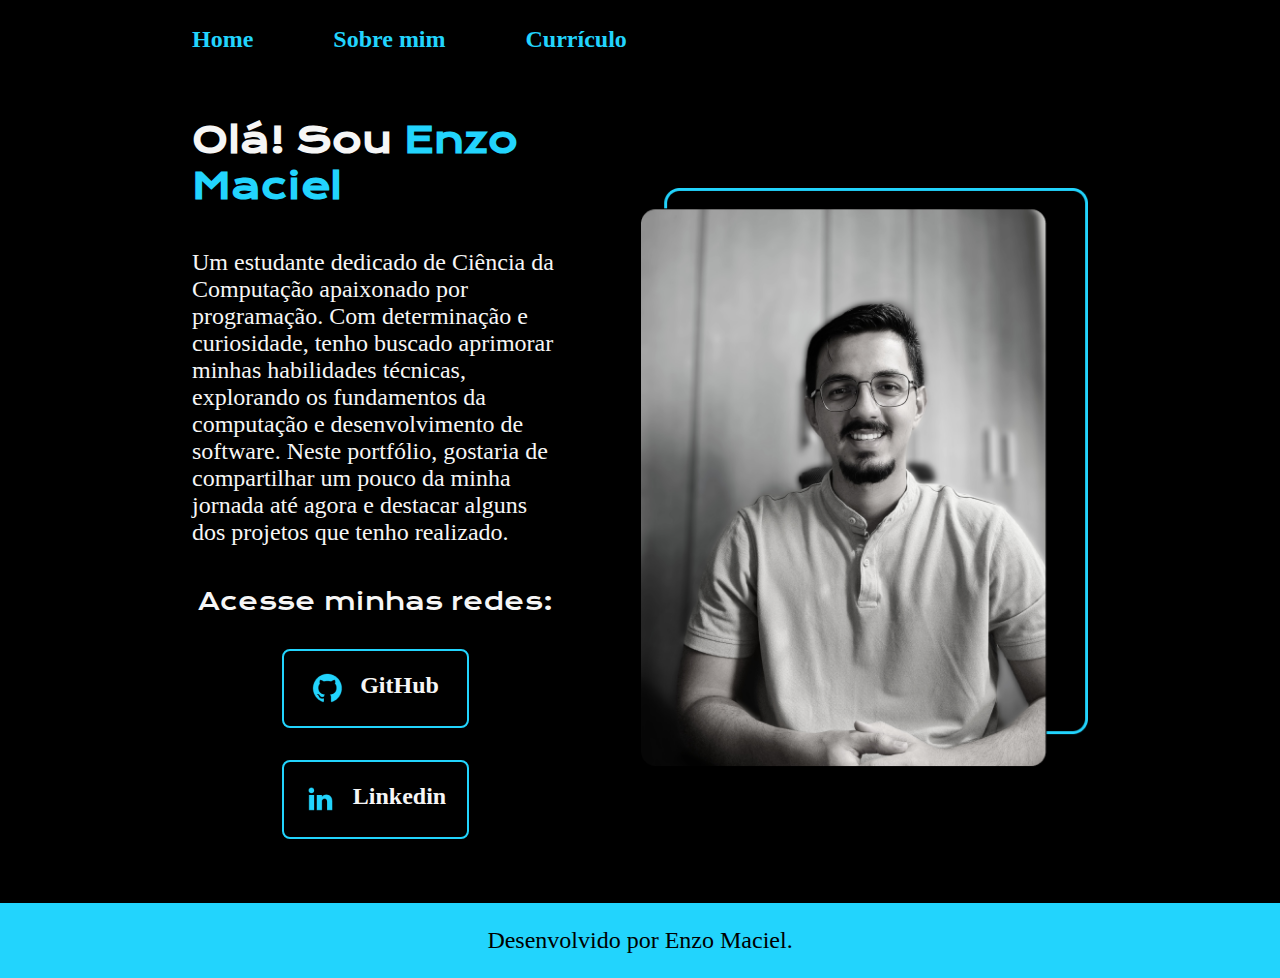
==== index.html @ a7bd295d "Add files via upload" ====
<!DOCTYPE html>
<html lang="pt-br">
<head>
    <meta charset="UTF-8">
    <meta http-equiv="X-UA-Compatible" content="IE-edge">
    <meta name="viewport" content="width=device-width, initial-scale=1.0">
    <link rel="stylesheet" href="./styles/style.css">
    <title>Portfolio</title>
</head>
<body>
    <header class="cabecalho">
        <nav class="cabecalho__menu">
            <a class="cabecalho__menu__link" href="index.html">Home</a>
            <a class="cabecalho__menu__link" href="about.html">Sobre mim</a>
            <a class="cabecalho__menu__link" href="curriculo.html">Currículo</a>
        </nav>
    </header>
    <main class="apresentacao">
        <section class="apresentacao__conteudo">
            <h1 class="apresentacao__conteudo__titulo">Olá! Sou <strong class="titulo-destaque">Enzo Maciel</strong></h1>
            <p class="apresentacao__conteudo__texto">Um estudante dedicado de Ciência da Computação apaixonado por programação. Com determinação e curiosidade, tenho buscado aprimorar minhas habilidades técnicas, explorando os fundamentos da computação e desenvolvimento de software. Neste portfólio, gostaria de compartilhar um pouco da minha jornada até agora e destacar alguns dos projetos que tenho realizado. </p>
            <div class="apresentacao__links">
                <h2 class="apresentacao__links__subtitulo">Acesse minhas redes:</h2>
            <a class="apresentacao__links__navegacao" href="https://github.com/enzomaciel">
                <img src="imagem/icones/github.png" alt="icone do github">
                GitHub
            </a>
            <a class="apresentacao__links__navegacao" href="https://github.com/enzomaciel">
                <img src="imagem/icones/linkedin.png" alt="icone do github">
                Linkedin
            </a>
            </div>
        </section>
        <img class="apresentacao__imagem" src="imagem/FotoEnzoSorrindo3.png" alt="Foto do Enzo Sorrindo">
    </main>
    <footer class="rodape">
        <p>Desenvolvido por Enzo Maciel.</p>
    </footer>
</body>
</html>
---- styles/style.css ----
@import url('https://fonts.googleapis.com/css2?family=Krona+One&display=swap');
@import url('https://fonts.googleapis.com/css2?family=Montserrat&display=swap');
@import url('https://fonts.googleapis.com/css2?family=Montserrat:wght@600&display=swap');


:root{
    --cor-primaria: #000000;
    --cor-secundaria: #F6F6F6;
    --cor-terciaria: #22d4fd;
    --cor-hover: #272727;
    --fonte-primaria: 'Krona One', sans-serif;
    --fonte-secundaria: 'Montserrat', sans-serif, 
}

* {
    margin: 0;
    padding: 0;
}
body{
    box-sizing: border-box;
    background-color: var(--cor-primaria);
    color: var(--cor-secundaria);
}
.cabecalho{
    padding: 2% 0% 0% 15%;
}
.cabecalho__menu{
    display: flex;
    gap: 80px;
}
.cabecalho__menu__link{
    font-family: var(--fonte-secundaria);
    font-weight: 600;
    font-size: 1.5rem;
    color: var(--cor-terciaria);
    text-decoration: none;
}
.apresentacao{
    padding: 5% 15%;
    display: flex;
    align-items: center;
    justify-content: space-between;
    gap: 82px;
}

.apresentacao__conteudo{
    width: 50%;
    display: flex;
    flex-direction: column;
    gap:40px;
}
.apresentacao__conteudo__titulo{
    font-family: var(--fonte-primaria);
    font-size: 2.25rem;
}
.titulo-destaque{
    color: var(--cor-terciaria);
}
.apresentacao__conteudo__texto{
    font-size: 1.5rem;
    font-family: var(--fonte-secundaria);
    text-align:left;
}
.apresentacao__links{
    display: flex;
    flex-direction: column;
    gap: 32px;
    align-items: center;
    justify-content: space-between;
}
.apresentacao__links__subtitulo{
    font-family: var(--fonte-primaria);
    font-weight: 400;
    font-size: 24px;
}
.apresentacao__links__navegacao{
    width: 50%;
    border: 2px solid var(--cor-terciaria);
    text-align: center;
    border-radius: 8px;
    font-size: 1.5rem;
    font-weight: 600;
    padding: 21.5px 0;
    text-decoration: none;
    color: var(--cor-secundaria);
    font-family: var(--fonte-secundaria);
    display: flex;
    justify-content: center;
    gap: 16px;
}
.apresentacao__links__link:hover{
    background-color: var(--cor-hover);
}
.apresentacao__imagem{
    width: 50%;
}
.rodape{
    padding: 24px;
    color: var(--cor-primaria);
    background-color: var(--cor-terciaria);
    text-align: center;
    font-family: var(--fonte-secundaria);
    font-size: 1.5rem;
    font-weight: 400;
}
@media (max-width:1200px){
    .cabecalho{
        padding: 10%;
    }
    .cabecalho__menu{
        justify-content: center;
    }
    .apresentacao{
        padding: 5%;
        flex-direction: column-reverse;
    }
    .apresentacao__conteudo{
        width: auto;
    }

}
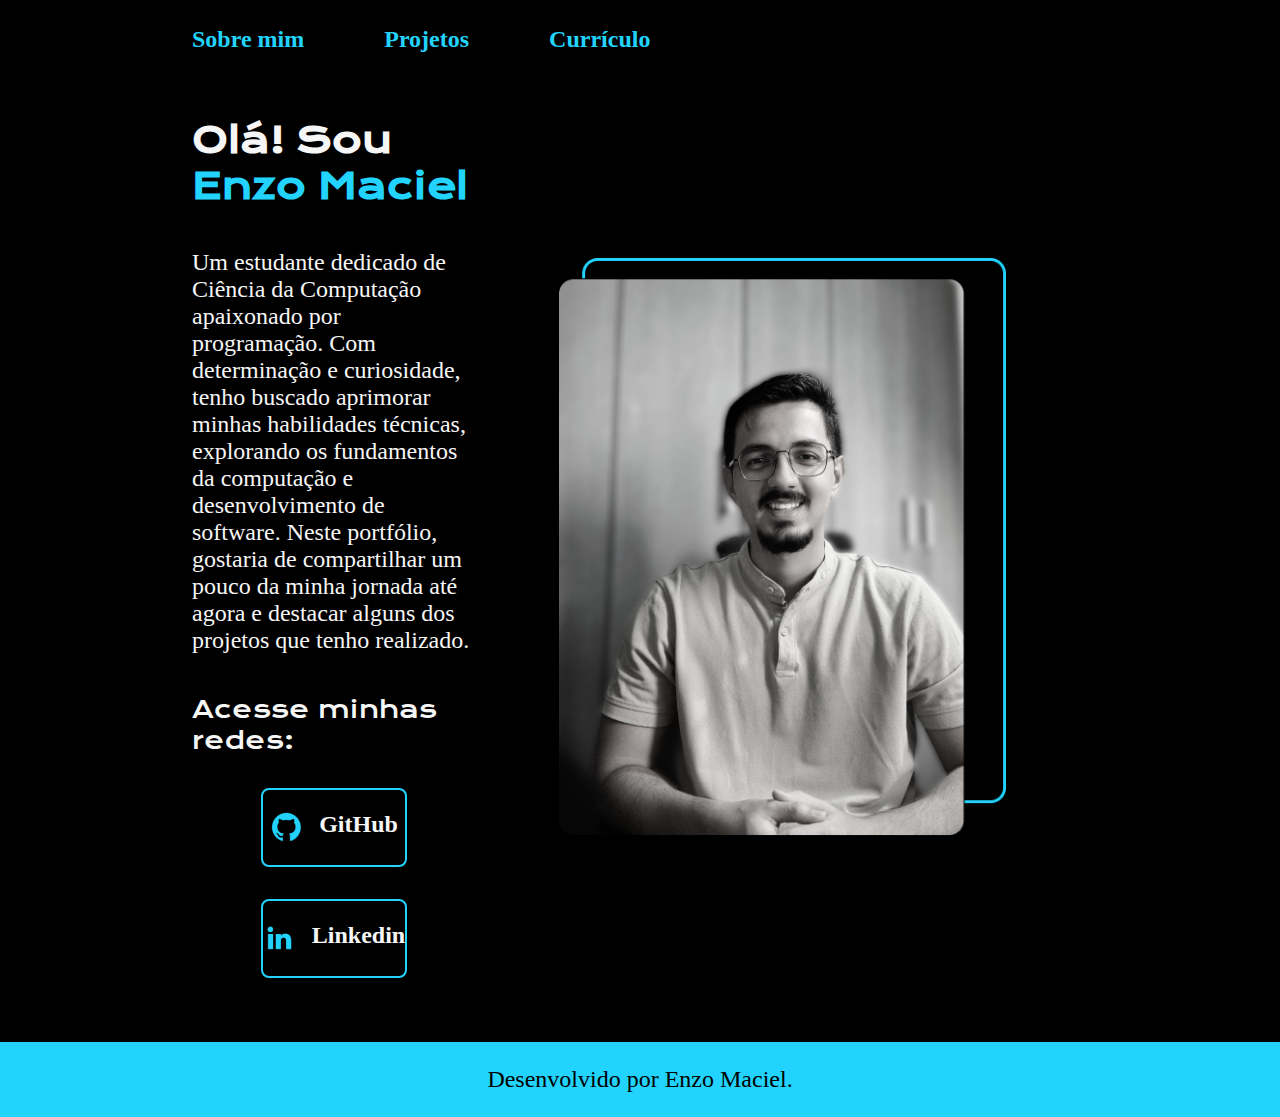
==== commit e7674749: "atualização 2" ====
--- a/index.html
+++ b/index.html
@@ -10,8 +10,8 @@
 <body>
     <header class="cabecalho">
         <nav class="cabecalho__menu">
-            <a class="cabecalho__menu__link" href="index.html">Home</a>
-            <a class="cabecalho__menu__link" href="about.html">Sobre mim</a>
+            <a class="cabecalho__menu__link" href="index.html">Sobre mim</a>
+            <a class="cabecalho__menu__link" href="projetos.html">Projetos</a>
             <a class="cabecalho__menu__link" href="curriculo.html">Currículo</a>
         </nav>
     </header>
@@ -32,6 +32,9 @@
             </div>
         </section>
         <img class="apresentacao__imagem" src="imagem/FotoEnzoSorrindo3.png" alt="Foto do Enzo Sorrindo">
+        <section >
+
+        </section>
     </main>
     <footer class="rodape">
         <p>Desenvolvido por Enzo Maciel.</p>
--- a/styles/style.css
+++ b/styles/style.css
@@ -35,6 +35,7 @@
     color: var(--cor-terciaria);
     text-decoration: none;
 }
+/* Main */
 .apresentacao{
     padding: 5% 15%;
     display: flex;
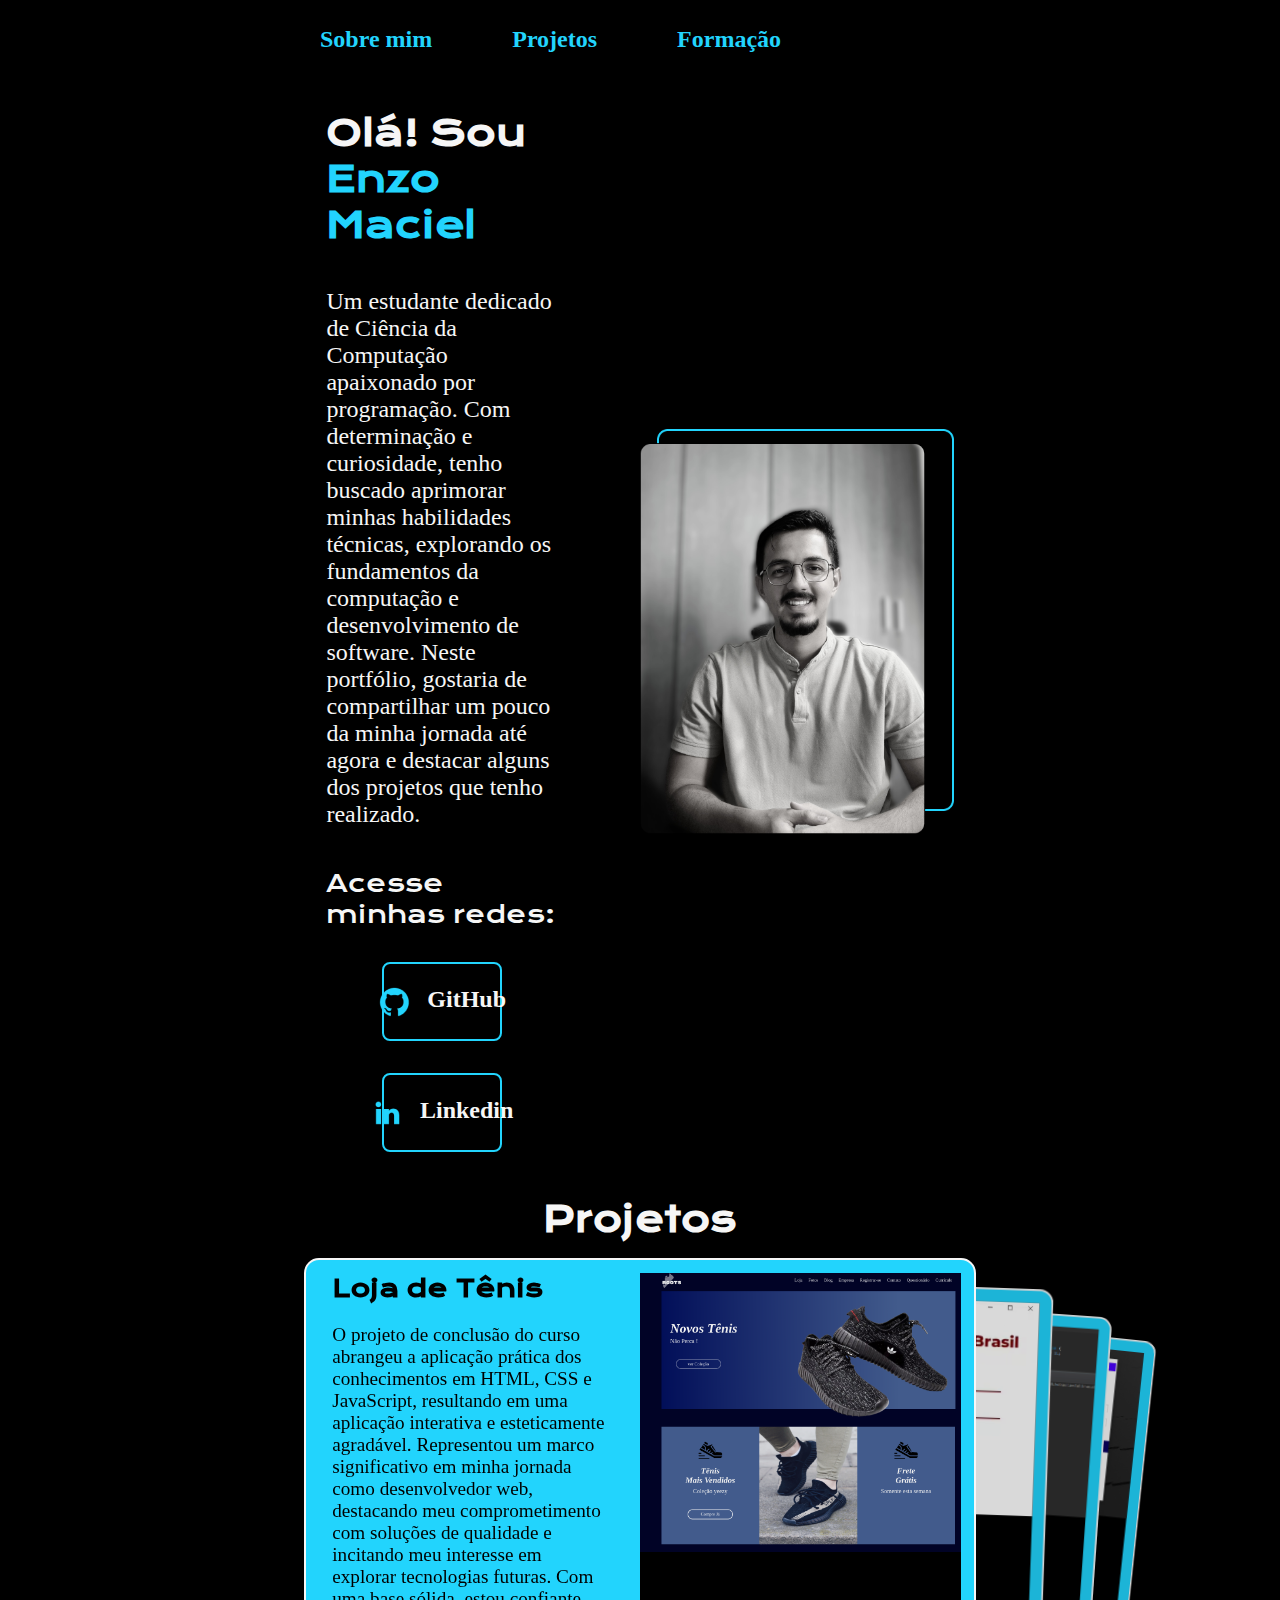
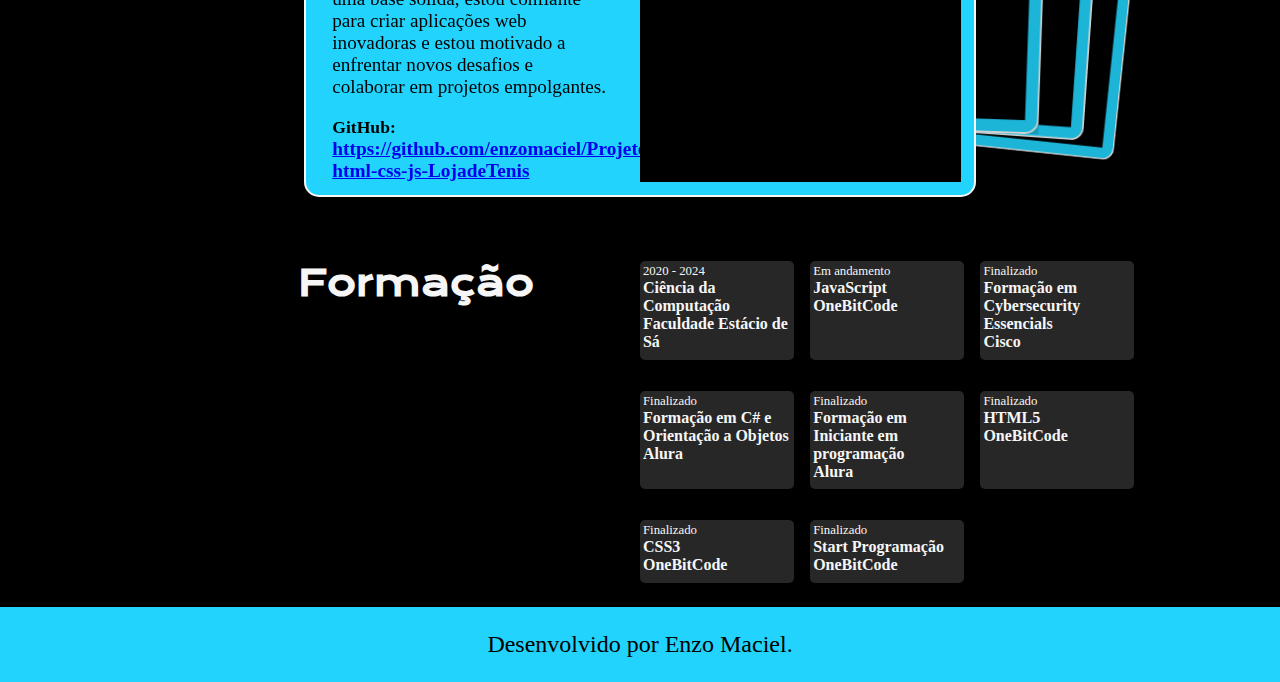
==== commit 16046059: "Atualização Swiper Portifolio" ====
--- a/index.html
+++ b/index.html
@@ -5,40 +5,164 @@
     <meta http-equiv="X-UA-Compatible" content="IE-edge">
     <meta name="viewport" content="width=device-width, initial-scale=1.0">
     <link rel="stylesheet" href="./styles/style.css">
-    <title>Portfolio</title>
+    <link rel="stylesheet" href="https://cdn.jsdelivr.net/npm/swiper@10/swiper-bundle.min.css"/>
+    
+    <title>Enzo Maciel</title>
 </head>
 <body>
     <header class="cabecalho">
-        <nav class="cabecalho__menu">
-            <a class="cabecalho__menu__link" href="index.html">Sobre mim</a>
-            <a class="cabecalho__menu__link" href="projetos.html">Projetos</a>
-            <a class="cabecalho__menu__link" href="curriculo.html">Currículo</a>
+        <nav>
+            <ul class="cabecalho__menu">
+                <li class="cabecalho__menu_item"><a class="cabecalho__menu__link" href="#apresentacao">Sobre mim</a></li>
+                <li class="cabecalho__menu_item"><a class="cabecalho__menu__link" href="#projetos">Projetos</a></li>
+                <li class="cabecalho__menu_item"><a class="cabecalho__menu__link" href="#curriculo">Formação</a></li>
+            </ul>    
         </nav>
     </header>
-    <main class="apresentacao">
-        <section class="apresentacao__conteudo">
-            <h1 class="apresentacao__conteudo__titulo">Olá! Sou <strong class="titulo-destaque">Enzo Maciel</strong></h1>
-            <p class="apresentacao__conteudo__texto">Um estudante dedicado de Ciência da Computação apaixonado por programação. Com determinação e curiosidade, tenho buscado aprimorar minhas habilidades técnicas, explorando os fundamentos da computação e desenvolvimento de software. Neste portfólio, gostaria de compartilhar um pouco da minha jornada até agora e destacar alguns dos projetos que tenho realizado. </p>
-            <div class="apresentacao__links">
-                <h2 class="apresentacao__links__subtitulo">Acesse minhas redes:</h2>
-            <a class="apresentacao__links__navegacao" href="https://github.com/enzomaciel">
-                <img src="imagem/icones/github.png" alt="icone do github">
-                GitHub
-            </a>
-            <a class="apresentacao__links__navegacao" href="https://github.com/enzomaciel">
-                <img src="imagem/icones/linkedin.png" alt="icone do github">
-                Linkedin
-            </a>
+    <main class="conteudo">
+        <section class="apresentacao" id="apresentacao">
+            <div class="apresentacao__conteudo">
+                <h1 class="apresentacao__conteudo__titulo">Olá! Sou <strong class="titulo-destaque">Enzo Maciel</strong></h1>
+                <p class="apresentacao__conteudo__texto">Um estudante dedicado de Ciência da Computação apaixonado por programação. Com determinação e curiosidade, tenho buscado aprimorar minhas habilidades técnicas, explorando os fundamentos da computação e desenvolvimento de software. Neste portfólio, gostaria de compartilhar um pouco da minha jornada até agora e destacar alguns dos projetos que tenho realizado. </p>
+                <div class="apresentacao__links">
+                    <h2 class="apresentacao__links__subtitulo">Acesse minhas redes:</h2>
+                <a class="apresentacao__links__navegacao" href="https://github.com/enzomaciel">
+                    <img src="imagem/icones/github.png" alt="icone do github">
+                    GitHub
+                </a>
+                <a class="apresentacao__links__navegacao" href="https://github.com/enzomaciel">
+                    <img src="imagem/icones/linkedin.png" alt="icone do github">
+                    Linkedin
+                </a>
+                </div>
+            </div>
+        <img class="apresentacao__imagem" src="imagem/FotoEnzoSorrindo3.png" alt="Foto do Enzo Sorrindo">
+        </section>
+        <section class="projetos" id="projetos">
+            <h2 class="projetos__titulo">Projetos</h2>
+            <div class="swiper-container">
+                <div class="swiper-wrapper">
+                    <div class="swiper-slide">
+                        <div class="card">
+                            <div class="projeto__conteudo">
+                                <h2 class="projeto__conteudo__subtitulo">Loja de Tênis</h2>
+                                <p class="projeto__conteudo__texto">O projeto de conclusão do curso abrangeu a aplicação prática dos conhecimentos em HTML, CSS e JavaScript, resultando em uma aplicação interativa e esteticamente agradável. Representou um marco significativo em minha jornada como desenvolvedor web, destacando meu comprometimento com soluções de qualidade e incitando meu interesse em explorar tecnologias futuras. Com uma base sólida, estou confiante para criar aplicações web inovadoras e estou motivado a enfrentar novos desafios e colaborar em projetos empolgantes.</p>
+                                <label class="projeto__link">GitHub: <a class="projeto__link" href="https://github.com/enzomaciel/Projeto-html-css-js-LojadeTenis">https://github.com/enzomaciel/Projeto-html-css-js-LojadeTenis</a></label>
+                            </div>
+                           <div class="projeto__imagem">
+                                <img class="projeto__imagem__url" src="./imagem/Projeto Loja de Tenis.png" alt="Foto do projeto Loja de Tênis">
+                            </div>
+                        </div>
+                    </div>
+                    <div class="swiper-slide">
+                        <div class="card">
+                            <div class="projeto__conteudo">
+                                <h2 class="projeto__conteudo__subtitulo">Sistema de Faculdade</h2>
+                                <p class="projeto__conteudo__texto">O projeto desenvolvido para a conclusão do curso de Java na StepComputer foi uma experiência enriquecedora que me permitiu aplicar de forma prática os conceitos e técnicas aprendidos. Através da manipulação de arquivos em texto, estilização de interfaces com JFrame e tratamento de dados nas entradas, pude aprimorar minhas habilidades técnicas e de resolução de problemas.</p>
+                                <label class="projeto__link">GitHub: <a class="projeto__link" href="https://github.com/enzomaciel/Sistema-Faculdade-Java">https://github.com/enzomaciel/Sistema-Faculdade-Java</a></label>
+                            </div>
+                           <div class="projeto__imagem">
+                                <img class="projeto__imagem__url" src="./imagem/ProjetoSistemaDeFaculdade.png" alt="Foto do projeto sistema de faculdade">
+                            </div>
+                        </div>
+                    </div>
+                    <div class="swiper-slide">
+                        <div class="card">
+                            <div class="projeto__conteudo">
+                                <h2 class="projeto__conteudo__subtitulo">Jogo de Xadrez</h2>
+                                <p class="projeto__conteudo__texto">Este projeto tem como objetivo a criação de um jogo de xadrez em Java, oferecendo todas as funcionalidades essenciais para uma experiência completa. O jogo foi desenvolvido no contexto de hobby. Possui recursos que permitem jogadas válidas, controle de turnos, regras de movimentação das peças e interface gráfica intuitiva. Você pode conferir o funcionamento detalhado do jogo no link abaixo, que direciona para o repositório correspondente no GitHub:</p>
+                                <label class="projeto__link">GitHub: <a class="projeto__link" href="https://github.com/enzomaciel/chess-system-java">https://github.com/enzomaciel/chess-system-java</a></label>
+                            </div>
+                           <div class="projeto__imagem">
+                                <img class="projeto__imagem__url" src="./imagem/ProjetoXadrez.png" alt="Foto do projeto jogo de xadrez">
+                            </div>
+                        </div>
+                    </div>
+                    <div class="swiper-slide">
+                        <div class="card">
+                            <div class="projeto__conteudo">
+                                <h2 class="projeto__conteudo__subtitulo">Sistema de Pedidos</h2>
+                                <p class="projeto__conteudo__texto">Este projeto final de um curso de Python consiste em um sistema de cadastro de pedidos simples. Foi desenvolvido utilizando o banco de dados SQLite e a biblioteca Tkinter para a criação de uma interface gráfica amigável. O sistema permite adicionar, alterar e remover pedidos, com tratamento adequado de dados para garantir a integridade das informações. É um exemplo prático do uso do Python para desenvolver aplicações eficientes e funcionais, atendendo aos requisitos estabelecidos no projeto da aula.</p>
+                                <label class="projeto__link">GitHub: <a class="projeto__link" href="https://github.com/enzomaciel/SistemaDePedidos">https://github.com/enzomaciel/SistemaDePedidos</a></label>
+                            </div>
+                           <div class="projeto__imagem">
+                                <img class="projeto__imagem__url" src="./imagem/ProjetoPythonGeve.png" alt="Foto do projeto de sistema de pedidos em python">
+                            </div>
+                        </div>
+                    </div>
+                    <div class="swiper-slide">
+                        <div class="card">
+                            <h2 class="projeto__conteudo__subtitulo">Em desenvolvimento</h2>
+                        </div>
+                    </div>
+                    <!-- Adicione mais cartões conforme necessário -->
+                </div>
+                <!-- Adicione a navegação do Swiper -->
+                <div class="swiper-pagination"></div>
             </div>
         </section>
-        <img class="apresentacao__imagem" src="imagem/FotoEnzoSorrindo3.png" alt="Foto do Enzo Sorrindo">
-        <section >
-
+        <section class="curriculo" id="curriculo">
+            <h2 class="curriculo__titulo">Formação</h2>
+            <div class="curriculo__conteudo">
+                <div class="ensino">
+                    <p class="data">2020 - 2024</p>
+                    <h3 class="ensino__curso">Ciência da Computação</h3>
+                    <h4 class="ensino__nome">Faculdade Estácio de Sá</h4>
+                </div>
+                <div class="ensino">
+                    <p class="data">Em andamento</p>
+                    <h3 class="ensino__curso">JavaScript</h3>
+                    <h4 class="ensino__nome">OneBitCode</h4>
+                </div>
+                <div class="ensino">
+                    <p class="data">Finalizado</p>
+                    <h3 class="ensino__curso">Formação em Cybersecurity Essencials</h3>
+                    <h4 class="ensino__nome">Cisco</h4>
+                </div>
+                <div class="ensino">
+                    <p class="data">Finalizado</p>
+                    <h3 class="ensino__curso">Formação em C# e Orientação a Objetos</h3>
+                    <h4 class="ensino__nome">Alura</h4>
+                </div>
+                <div class="ensino">
+                    <p class="data">Finalizado</p>
+                    <h3 class="ensino__curso">Formação em Iniciante em programação</h3>
+                    <h4 class="ensino__nome">Alura</h4>
+                </div>
+                <div class="ensino">
+                    <p class="data">Finalizado</p>
+                    <h3 class="ensino__curso">HTML5</h3>
+                    <h4 class="ensino__nome">OneBitCode</h4>
+                </div>
+                <div class="ensino">
+                    <p class="data">Finalizado</p>
+                    <h3 class="ensino__curso">CSS3</h3>
+                    <h4 class="ensino__nome">OneBitCode</h4>
+                </div>
+                <div class="ensino">
+                    <p class="data">Finalizado</p>
+                    <h3 class="ensino__curso">Start Programação</h3>
+                    <h4 class="ensino__nome">OneBitCode</h4>
+                </div>
+                
+            </div>
         </section>
     </main>
     <footer class="rodape">
         <p>Desenvolvido por Enzo Maciel.</p>
     </footer>
+    <script src="https://cdn.jsdelivr.net/npm/swiper@10/swiper-bundle.min.js"></script>
+    <script>
+        var swiper = new Swiper('.swiper-container', {
+            effect: 'cards',
+            cardsEffect: {
+               perSlideOffset:15,
+               perSlideRotate:2,
+               rotate: true,
+               slideShadows: true,
+            },
+    });
+    </script>
 </body>
 </html>
 
--- a/styles/style.css
+++ b/styles/style.css
@@ -22,11 +22,13 @@
     color: var(--cor-secundaria);
 }
 .cabecalho{
-    padding: 2% 0% 0% 15%;
-}
+    padding: 2% 0% 0% 25%;
+}
+
 .cabecalho__menu{
     display: flex;
     gap: 80px;
+    list-style:none;
 }
 .cabecalho__menu__link{
     font-family: var(--fonte-secundaria);
@@ -36,6 +38,12 @@
     text-decoration: none;
 }
 /* Main */
+.conteudo{
+    padding: 1% 15%;
+    align-items: center;
+    justify-content: space-between;
+    gap: 82px;
+}
 .apresentacao{
     padding: 5% 15%;
     display: flex;
@@ -104,6 +112,96 @@
     font-size: 1.5rem;
     font-weight: 400;
 }
+/* Area dos projetos */
+.projetos{
+    display: flex;
+    flex-direction: column;
+}
+.projetos__titulo{
+    text-align: center;
+    font-size: 2.2em;
+    font-family: var(--fonte-primaria);
+}
+
+.projeto__conteudo{
+    padding: 0% 2%;
+}
+.swiper-container{
+    width: 75%;
+    height: 100%;
+    margin: 1em auto;
+}
+.card{
+    background-color: var(--cor-terciaria);
+    padding: 2%;
+    border: 2px solid var(--cor-secundaria);
+    border-radius: 15px;
+    display: flex;
+    justify-content: space-between;
+}
+.projeto__conteudo{
+    color: var(--cor-primaria);
+    width: 43%;
+}
+.projeto__conteudo__subtitulo{
+    font-size: 1.5em;
+    font-family: var(--fonte-primaria);
+}
+.projeto__conteudo__texto{
+    margin: 1em 0;
+    font-size: 1.2em;
+}
+.projeto__link{
+    font-family: var(--fonte-secundaria);
+    font-size: 1.1em;
+    font-weight: 700;
+}
+.projeto__imagem{
+    width: 50%;
+    background: var(--cor-primaria);
+}
+.projeto__imagem__url{
+    width: 100%;
+}
+.curriculo{
+    margin-top: 3em;
+    display: flex;
+    justify-content: space-between;
+    margin-bottom: 90px;
+}
+.curriculo__titulo{
+    text-align: center;
+    width: 50%;
+    font-size: 2.2em;
+    font-family: var(--fonte-primaria);
+}
+.curriculo__conteudo{
+    width: 50%;
+    display: grid; 
+    grid-template-columns:  33% 33% 33%; 
+    gap: 15% 5%;
+}
+.ensino{
+    background-color: var(--cor-hover);
+    width: 100%;
+    height: 100%;
+    color: var(--cor-secundaria);
+    padding: 2%;
+    border-radius: 5px;
+}
+.data{
+    font-size: 0.8em;
+}
+.ensino__curso{
+    font-size: 1em;
+}
+.ensino__nome{
+    font-size: 1em;
+}
+
+
+
+
 @media (max-width:1200px){
     .cabecalho{
         padding: 10%;
@@ -119,4 +217,35 @@
         width: auto;
     }
 
+}
+@media(max-width:800px){
+    .cabecalho{
+        padding: 8%;
+    }
+    .cabecalho__menu{
+        gap: 10px;
+        align-items: center;
+    }
+    .cabecalho__menu__link{
+        font-size: 0.8rem;
+    }
+    .apresentacao{
+        padding: 5%;
+        flex-direction: column-reverse;
+    }
+    .apresentacao__conteudo{
+        width: auto;
+    }
+    .apresentacao__conteudo__texto{
+        font-size: 1.2rem;
+    }
+    .apresentacao__links__subtitulo{
+        font-size: 1.2rem;
+    }
+    .apresentacao__links__navegacao{
+        font-size: 1.2rem;
+    }
+    .rodape{
+        font-size: 0.8rem;
+    }
 }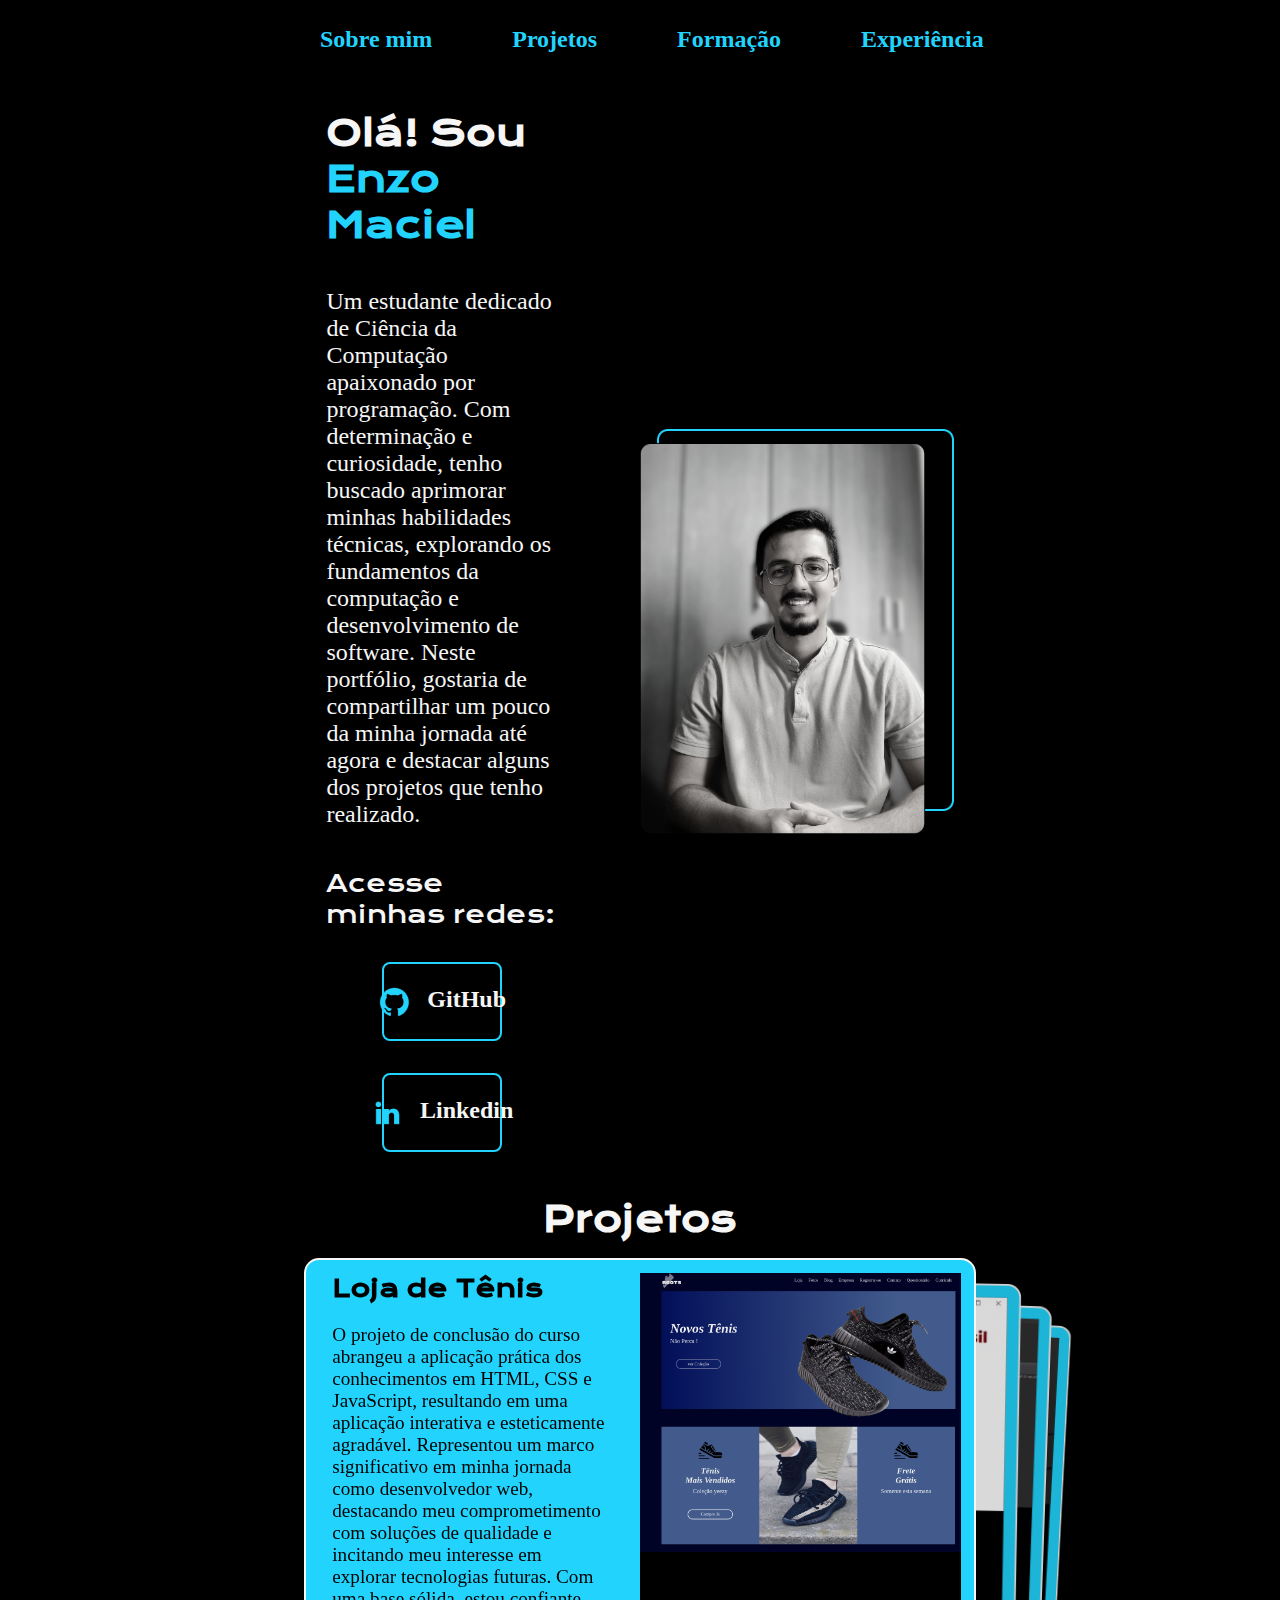
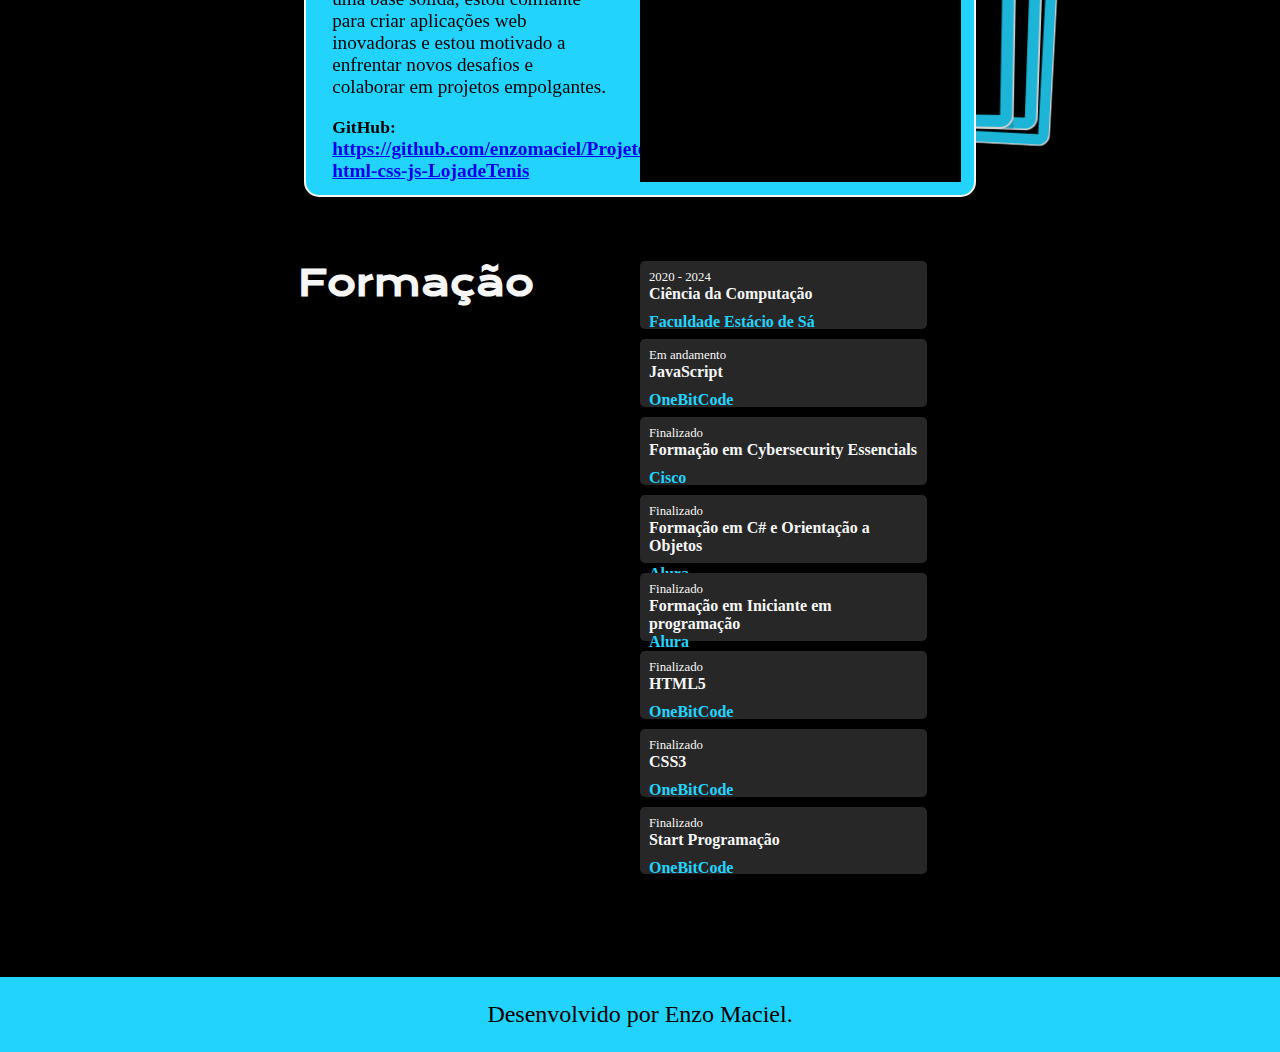
==== commit 4f7aefa6: "Melhorando os cards e ajustando as formações" ====
--- a/index.html
+++ b/index.html
@@ -16,6 +16,7 @@
                 <li class="cabecalho__menu_item"><a class="cabecalho__menu__link" href="#apresentacao">Sobre mim</a></li>
                 <li class="cabecalho__menu_item"><a class="cabecalho__menu__link" href="#projetos">Projetos</a></li>
                 <li class="cabecalho__menu_item"><a class="cabecalho__menu__link" href="#curriculo">Formação</a></li>
+                <li class="cabecalho__menu_item"><a class="cabecalho__menu__link" href="#experiencia">Experiência</a></li>
             </ul>    
         </nav>
     </header>
@@ -106,23 +107,31 @@
             <div class="curriculo__conteudo">
                 <div class="ensino">
                     <p class="data">2020 - 2024</p>
-                    <h3 class="ensino__curso">Ciência da Computação</h3>
-                    <h4 class="ensino__nome">Faculdade Estácio de Sá</h4>
+                    <div class="ensino__int">
+                        <h3 class="ensino__curso">Ciência da Computação</h3>
+                        <h4 class="ensino__nome">Faculdade Estácio de Sá</h4>
+                    </div>
                 </div>
                 <div class="ensino">
                     <p class="data">Em andamento</p>
-                    <h3 class="ensino__curso">JavaScript</h3>
-                    <h4 class="ensino__nome">OneBitCode</h4>
+                    <div class="ensino__int">
+                        <h3 class="ensino__curso">JavaScript</h3>
+                        <h4 class="ensino__nome">OneBitCode</h4>
+                    </div>
                 </div>
                 <div class="ensino">
                     <p class="data">Finalizado</p>
-                    <h3 class="ensino__curso">Formação em Cybersecurity Essencials</h3>
-                    <h4 class="ensino__nome">Cisco</h4>
+                    <div  class="ensino__int">
+                        <h3 class="ensino__curso">Formação em Cybersecurity Essencials</h3>
+                        <h4 class="ensino__nome">Cisco</h4>
+                    </div>
                 </div>
                 <div class="ensino">
                     <p class="data">Finalizado</p>
-                    <h3 class="ensino__curso">Formação em C# e Orientação a Objetos</h3>
-                    <h4 class="ensino__nome">Alura</h4>
+                    <div class="ensino__int">
+                        <h3 class="ensino__curso">Formação em C# e Orientação a Objetos</h3>
+                        <h4 class="ensino__nome">Alura</h4>
+                    </div>
                 </div>
                 <div class="ensino">
                     <p class="data">Finalizado</p>
@@ -131,21 +140,29 @@
                 </div>
                 <div class="ensino">
                     <p class="data">Finalizado</p>
-                    <h3 class="ensino__curso">HTML5</h3>
-                    <h4 class="ensino__nome">OneBitCode</h4>
+                    <div class="ensino__int">
+                        <h3 class="ensino__curso">HTML5</h3>
+                        <h4 class="ensino__nome">OneBitCode</h4>
+                    </div>
                 </div>
                 <div class="ensino">
                     <p class="data">Finalizado</p>
-                    <h3 class="ensino__curso">CSS3</h3>
-                    <h4 class="ensino__nome">OneBitCode</h4>
+                    <div class="ensino__int">
+                        <h3 class="ensino__curso">CSS3</h3>
+                        <h4 class="ensino__nome">OneBitCode</h4>
+                    </div>
                 </div>
                 <div class="ensino">
                     <p class="data">Finalizado</p>
-                    <h3 class="ensino__curso">Start Programação</h3>
-                    <h4 class="ensino__nome">OneBitCode</h4>
+                    <div class="ensino__int">
+                        <h3 class="ensino__curso">Start Programação</h3>
+                        <h4 class="ensino__nome">OneBitCode</h4>
+                    </div>
                 </div>
-                
             </div>
+        </section>
+        <section class="experiencia" id="experiencia">
+            
         </section>
     </main>
     <footer class="rodape">
@@ -156,8 +173,8 @@
         var swiper = new Swiper('.swiper-container', {
             effect: 'cards',
             cardsEffect: {
-               perSlideOffset:15,
-               perSlideRotate:2,
+               perSlideOffset:11,
+               perSlideRotate:1,
                rotate: true,
                slideShadows: true,
             },
--- a/styles/style.css
+++ b/styles/style.css
@@ -177,26 +177,38 @@
 }
 .curriculo__conteudo{
     width: 50%;
-    display: grid; 
-    grid-template-columns:  33% 33% 33%; 
-    gap: 15% 5%;
+    display: flex;
+    flex-direction: column;
+    gap: 10px; 
 }
 .ensino{
+    transition:100ms;
     background-color: var(--cor-hover);
-    width: 100%;
-    height: 100%;
+    width: 60%;
+    height: 50px;
     color: var(--cor-secundaria);
     padding: 2%;
     border-radius: 5px;
 }
+.ensino:hover{
+    
+    border: 1px solid var(--cor-hover);
+    background-color: var(--cor-primaria);
+}
 .data{
     font-size: 0.8em;
 }
+.ensino__int{
+    display: flex;
+    flex-direction: column;
+    gap: 10px;
+}
 .ensino__curso{
     font-size: 1em;
 }
 .ensino__nome{
     font-size: 1em;
+    color: var(--cor-terciaria);
 }
 
 
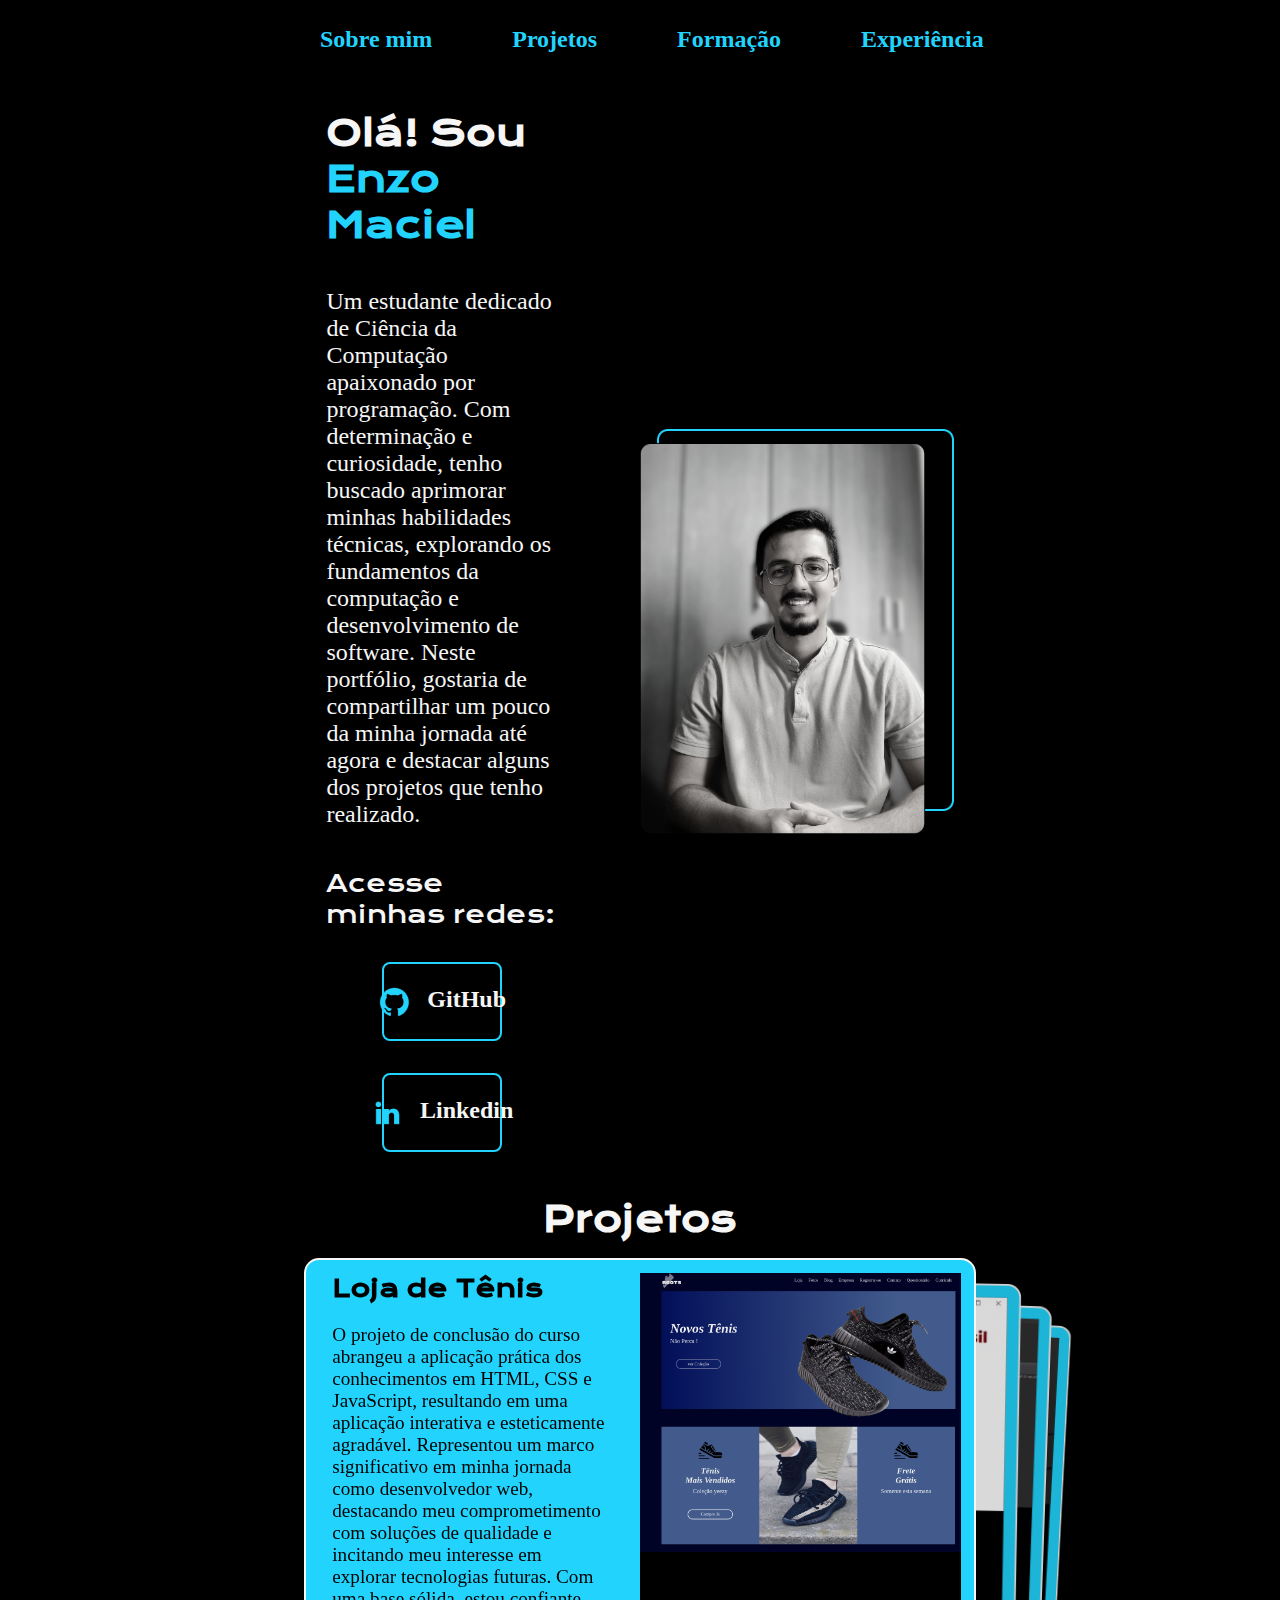
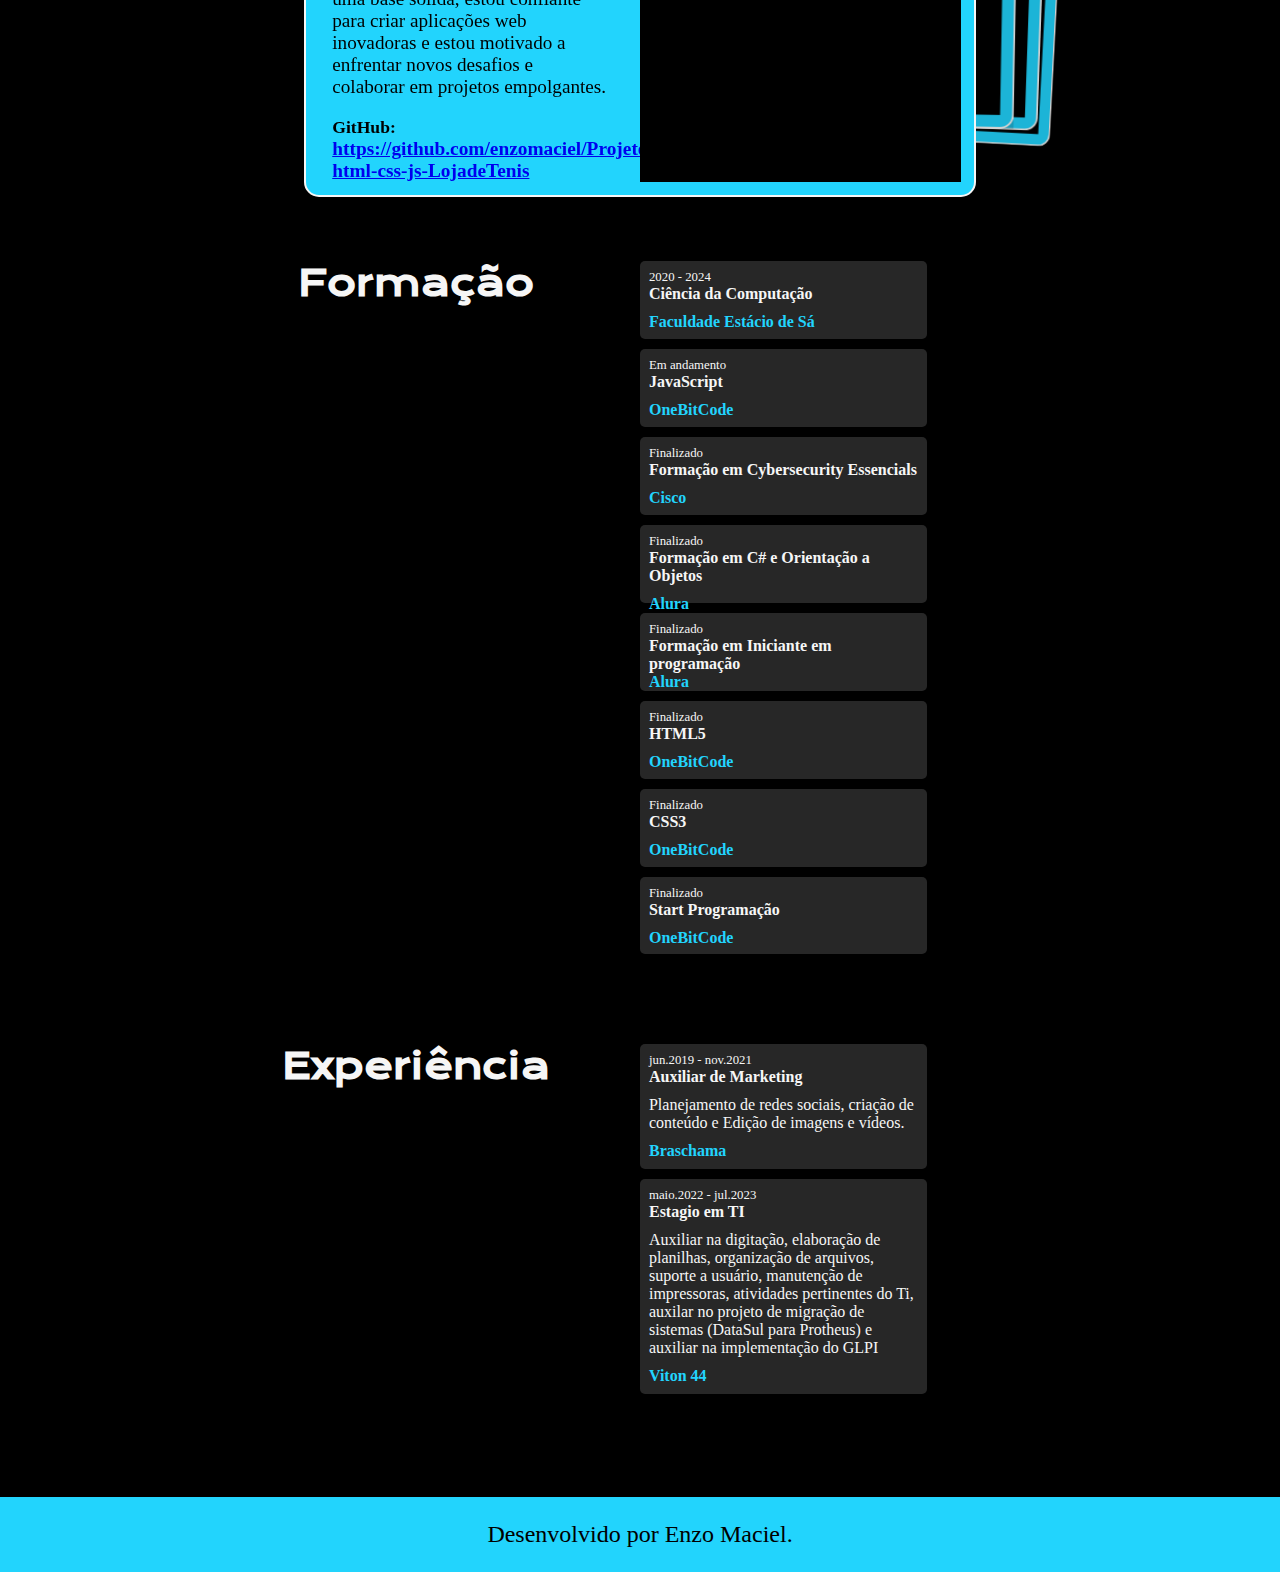
==== commit 07e937c1: "Atualizando meu portifolio" ====
--- a/index.html
+++ b/index.html
@@ -161,8 +161,30 @@
                 </div>
             </div>
         </section>
-        <section class="experiencia" id="experiencia">
-            
+        <section class="curriculo" id="experiencia">
+            <h2 class="curriculo__titulo">Experiência</h2>
+            <div class="curriculo__conteudo">
+                <div class="ensino ensino__experiencia">
+                    <p class="data">jun.2019 - nov.2021</p>
+                    <div class="ensino__int">
+                        <h3 class="ensino__curso">Auxiliar de Marketing</h3>
+                        <p>Planejamento de redes sociais, criação de conteúdo e Edição de imagens e
+                            vídeos.</p>
+                        <h4 class="ensino__nome">Braschama</h4>
+                    </div>
+                </div>
+                <div class="ensino ensino__experiencia">
+                    <p class="data">maio.2022 - jul.2023</p>
+                    <div class="ensino__int">
+                        <h3 class="ensino__curso">Estagio em TI</h3>
+                        <p>Auxiliar na digitação, elaboração de planilhas, organização de arquivos, suporte
+                            a usuário, manutenção de impressoras, atividades pertinentes do Ti, auxilar no
+                            projeto de migração de sistemas (DataSul para Protheus) e auxiliar na
+                            implementação do GLPI</p>
+                        <h4 class="ensino__nome">Viton 44</h4>
+                    </div>
+                </div>
+               
         </section>
     </main>
     <footer class="rodape">
--- a/styles/style.css
+++ b/styles/style.css
@@ -31,11 +31,15 @@
     list-style:none;
 }
 .cabecalho__menu__link{
+    transition: 100ms;
     font-family: var(--fonte-secundaria);
     font-weight: 600;
     font-size: 1.5rem;
     color: var(--cor-terciaria);
     text-decoration: none;
+}
+.cabecalho__menu__link:hover{
+    color:#12acce;
 }
 /* Main */
 .conteudo{
@@ -185,7 +189,7 @@
     transition:100ms;
     background-color: var(--cor-hover);
     width: 60%;
-    height: 50px;
+    height: 60px;
     color: var(--cor-secundaria);
     padding: 2%;
     border-radius: 5px;
@@ -210,6 +214,9 @@
     font-size: 1em;
     color: var(--cor-terciaria);
 }
+.ensino__experiencia{
+    height: auto;
+}
 
 
 
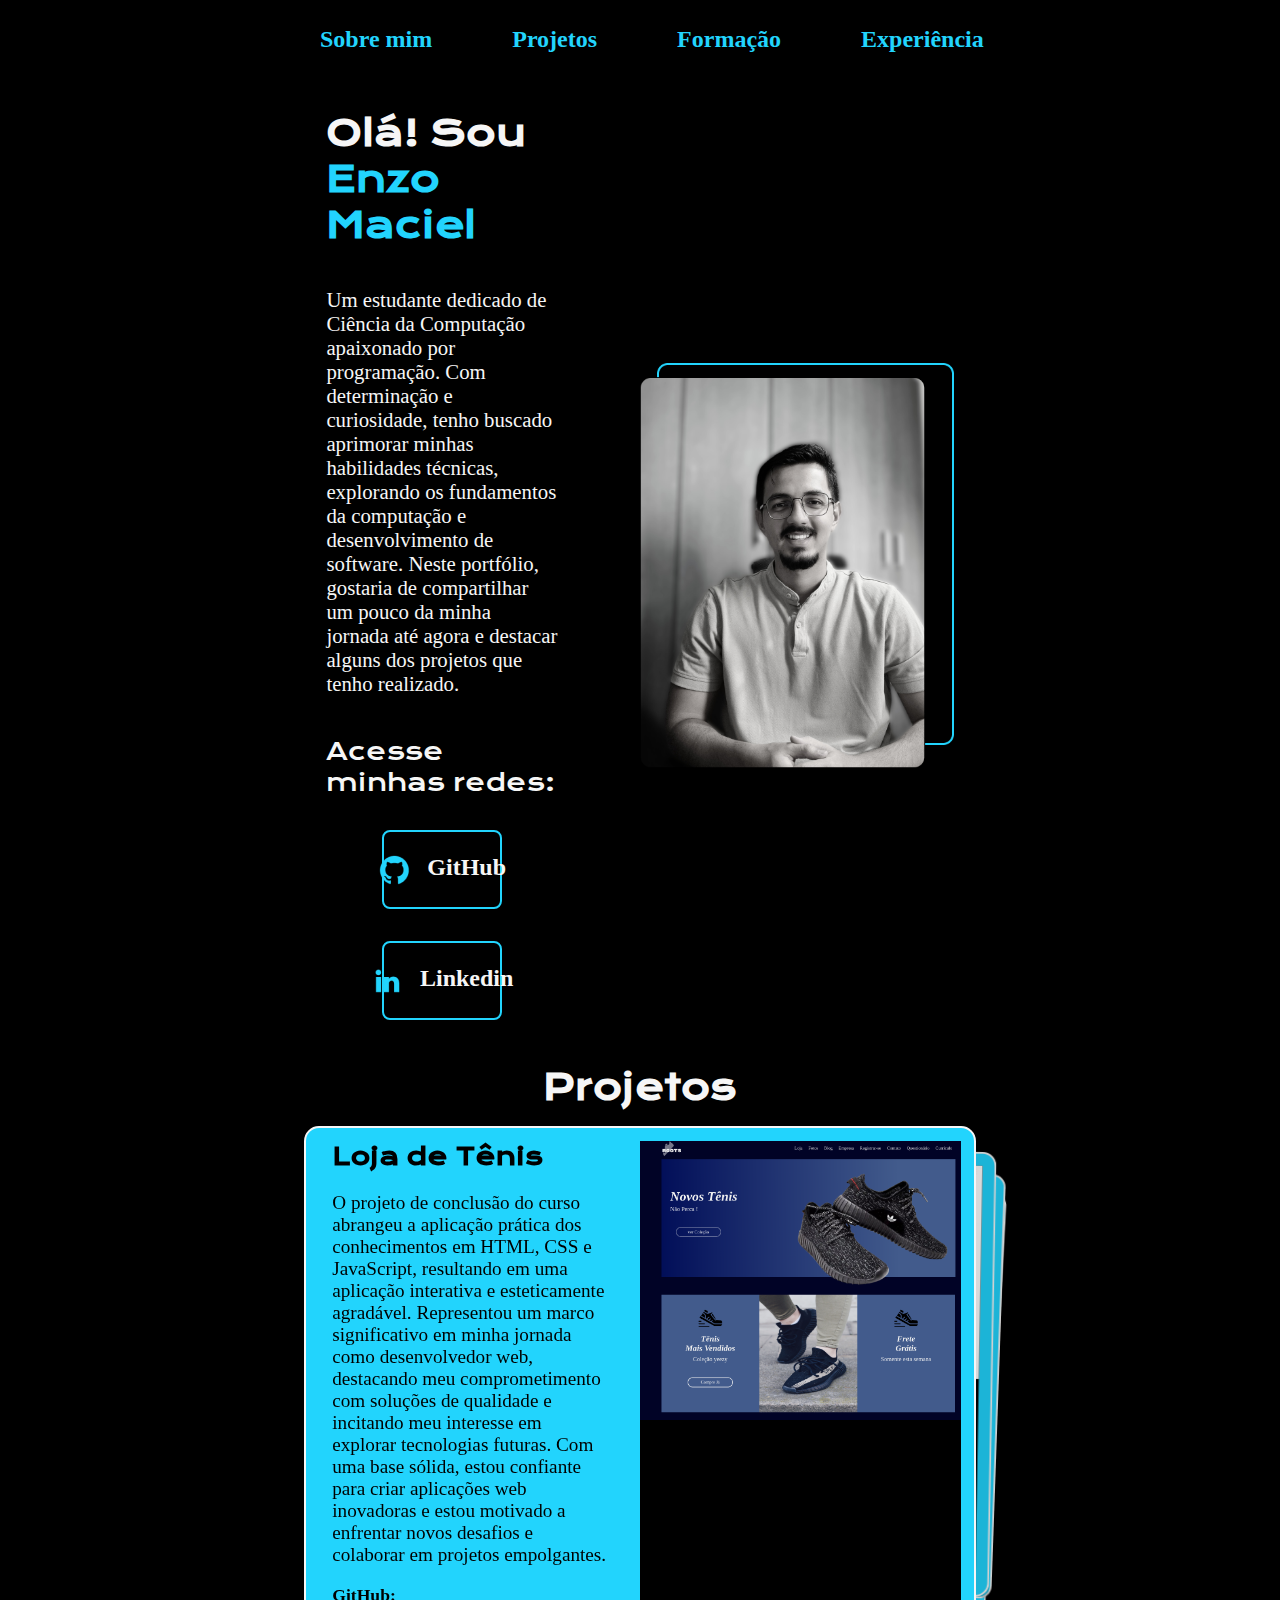
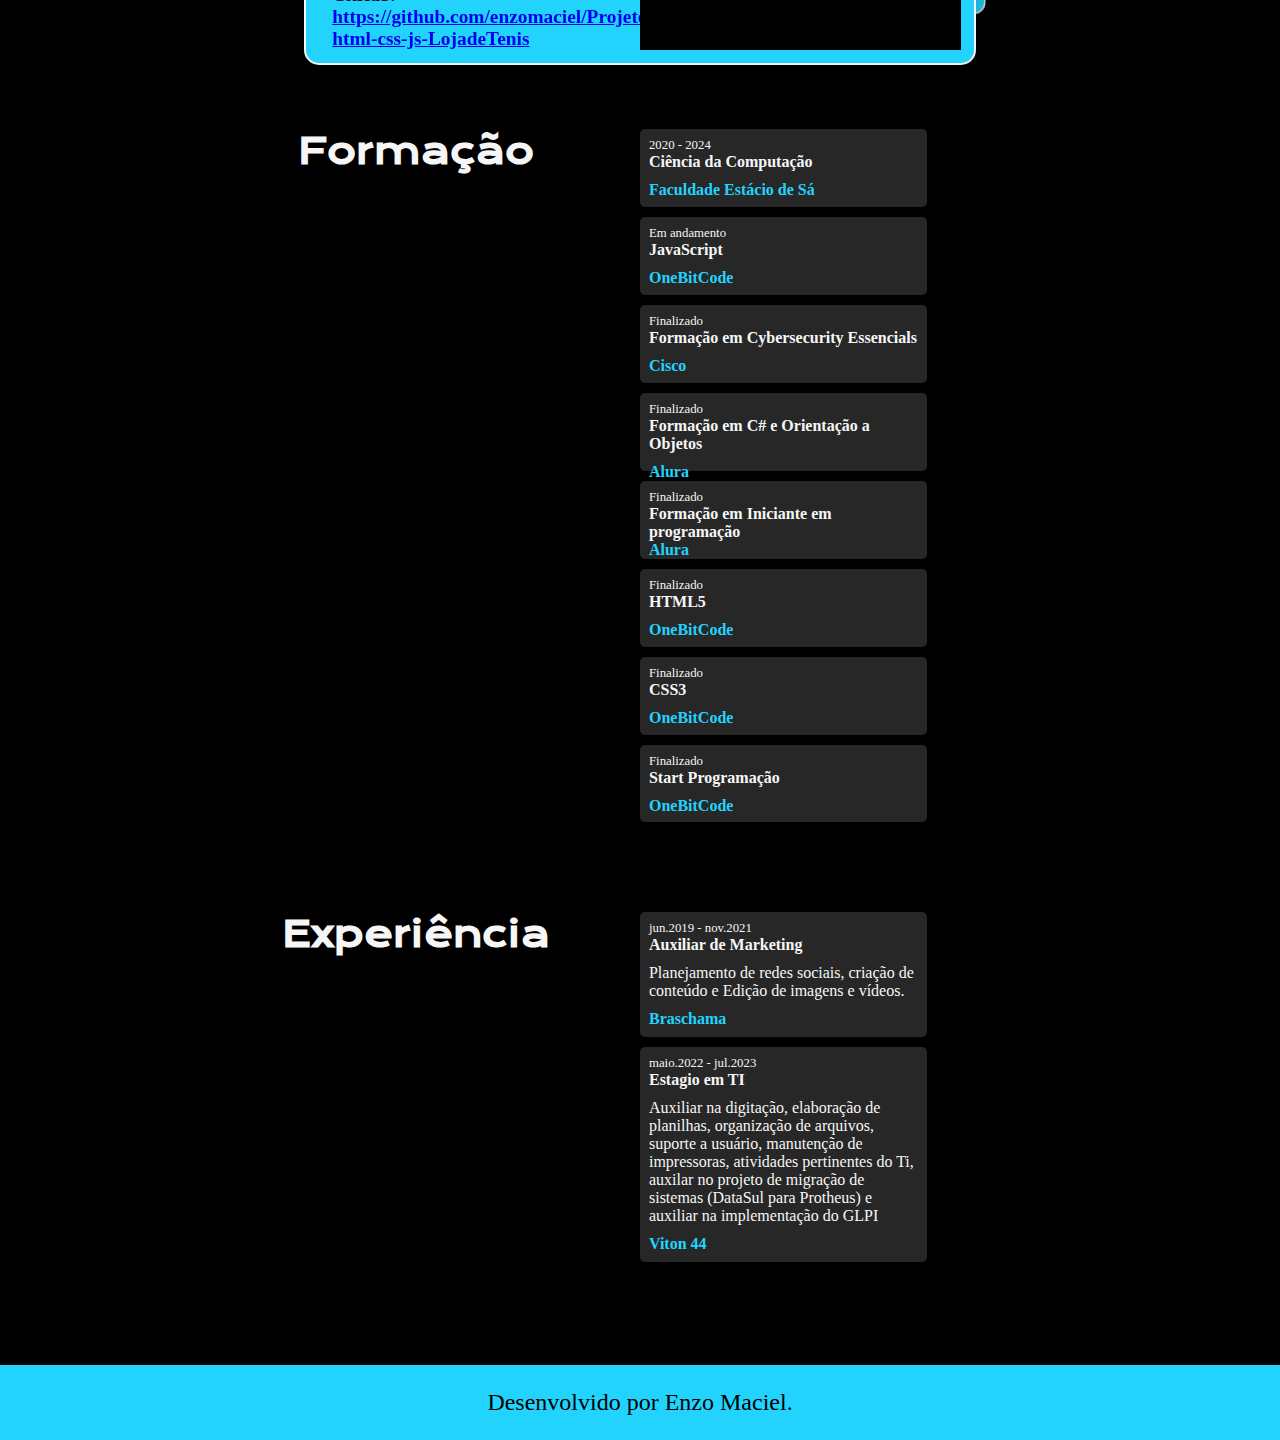
==== commit 730e3028: "Atualizando o meu portifolio e deixando responsivo" ====
--- a/index.html
+++ b/index.html
@@ -195,7 +195,7 @@
         var swiper = new Swiper('.swiper-container', {
             effect: 'cards',
             cardsEffect: {
-               perSlideOffset:11,
+               perSlideOffset:7,
                perSlideRotate:1,
                rotate: true,
                slideShadows: true,
--- a/styles/style.css
+++ b/styles/style.css
@@ -70,7 +70,7 @@
     color: var(--cor-terciaria);
 }
 .apresentacao__conteudo__texto{
-    font-size: 1.5rem;
+    font-size: 1.3rem;
     font-family: var(--fonte-secundaria);
     text-align:left;
 }
@@ -223,17 +223,70 @@
 
 @media (max-width:1200px){
     .cabecalho{
-        padding: 10%;
+        padding-left: 2%;
     }
     .cabecalho__menu{
         justify-content: center;
+    }
+    .conteudo{
+        padding: 0.5%;
     }
     .apresentacao{
         padding: 5%;
         flex-direction: column-reverse;
     }
     .apresentacao__conteudo{
+        width: 100%;
+    }
+    .apresentacao__links__navegacao{
+        width: 60%;
+    }
+    .projetos{
+        width: 90%;
+    }
+    .card{
+        flex-direction: column;
         width: auto;
+        
+    }
+    .projeto__conteudo{
+        width: 100%;
+    }
+    .projeto__conteudo__subtitulo{
+        width: ;
+    }
+    .projeto__conteudo__texto{
+        padding: 0.5oem;
+        font-size: 1em;
+        color: var(--cor-hover);
+    }
+    .projeto__link{
+        font-size: 0.8em;
+    }
+    .projeto__imagem{
+        border-radius: 15px;
+        margin-top: 1em;
+        padding: 0.5em;
+        width: auto;
+    }
+    .curriculo{
+        width: 100%;
+        flex-direction: column;
+        gap: 20px;
+        align-items: center;
+    }
+    .curriculo__titulo{
+        width: 100%;
+        text-align: left;
+    }
+    .curriculo__conteudo{
+        align-items: center;
+    }
+    .ensino{
+        height: auto;
+    }
+    .ensino__experiencia{
+        width: 100%;
     }
 
 }
